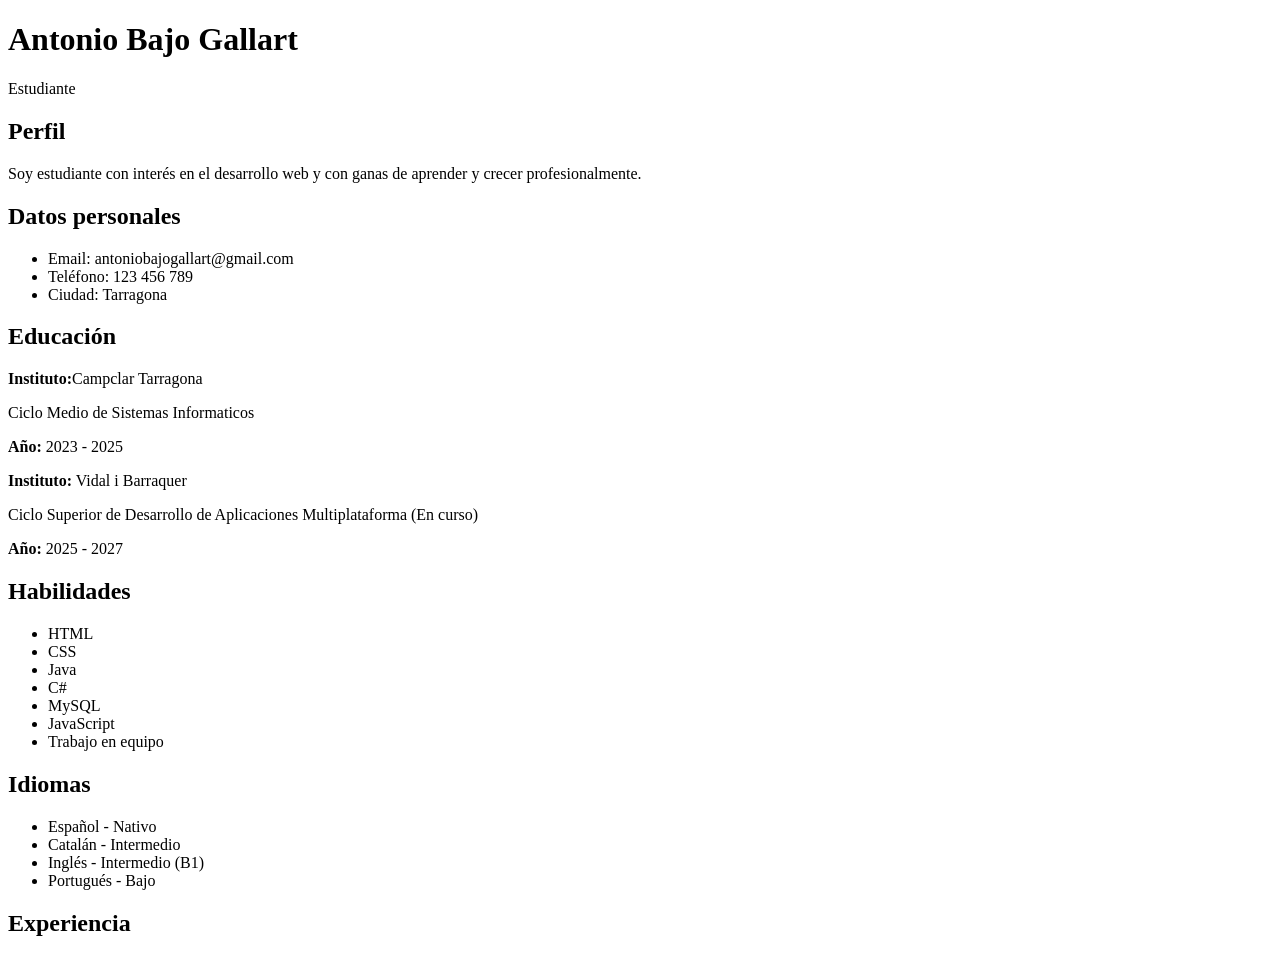
==== index.html @ a13ae1f6 "Add files via upload" ====
<!DOCTYPE html>
<html lang="en">
<head>
    <meta charset="UTF-8">
    <meta name="viewport" content="width=device-width, initial-scale=1.0">
    <link rel="stylesheet" href="index.html">
    <title>Curriculum Vitae</title>
</head>
<body>


    <div class="cv">
    <header>
        <h1>Antonio Bajo Gallart</h1>
        <p class="titulo">Estudiante</p>
    </header>

    <section>
        <h2>Perfil</h2>
        <p>
            Soy estudiante con interés en el desarrollo web y con ganas de aprender y crecer profesionalmente.
        </p>
    </section>

    <section>
        <h2>Datos personales</h2>
        <ul>
            <li>Email: antoniobajogallart@gmail.com</li>
            <li>Teléfono: 123 456 789</li>
            <li>Ciudad: Tarragona</li>
        </ul>
    </section>

    <section>
        <h2>Educación</h2>

        <p><strong>Instituto:</strong>Campclar Tarragona</p>
        <p>Ciclo Medio de Sistemas Informaticos</p>
        <p><strong>Año:</strong> 2023 - 2025</p>
        
        <p><strong>Instituto:</strong> Vidal i Barraquer</p>
        <p>Ciclo Superior de Desarrollo de Aplicaciones Multiplataforma (En curso)</p>
        <p><strong>Año:</strong> 2025 - 2027</p>
    </section>

    <section>
        <h2>Habilidades</h2>
        <ul class="skills">
            <li>HTML</li>
            <li>CSS</li>
            <li>Java</li>
            <li>C#</li>
            <li>MySQL</li>
            <li>JavaScript</li>
            <li>Trabajo en equipo</li>
        </ul>
    </section>

    <section>
        <h2>Idiomas</h2>
        <ul class="languages">
            <li>Español - Nativo</li>
            <li>Catalán - Intermedio</li>
            <li>Inglés - Intermedio (B1)</li>
            <li>Portugués - Bajo</li>
        </ul>
    </section>


    <section>
        <h2>Experiencia</h2>
        <p></p>
    </section>

</div>
    
</body>
</html>
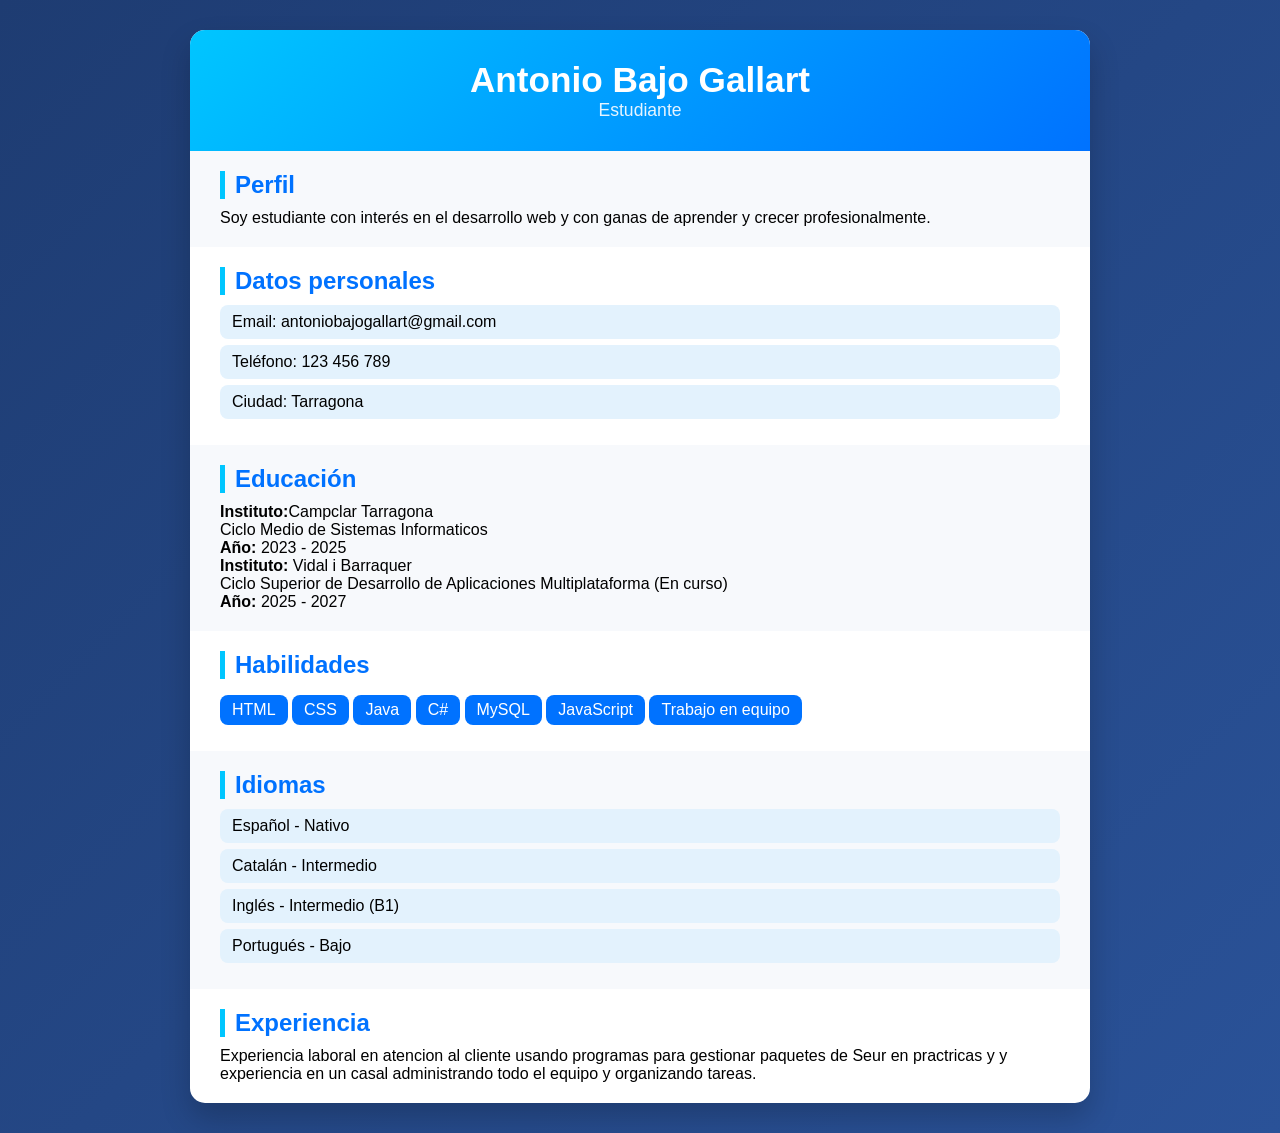
==== commit 16e4df2a: "Add files via upload Mejora de Curriculum" ====
--- a/index.html
+++ b/index.html
@@ -3,7 +3,7 @@
 <head>
     <meta charset="UTF-8">
     <meta name="viewport" content="width=device-width, initial-scale=1.0">
-    <link rel="stylesheet" href="index.html">
+    <link rel="stylesheet" href="BonitoCurriculum.css   ">
     <title>Curriculum Vitae</title>
 </head>
 <body>
@@ -69,7 +69,9 @@
 
     <section>
         <h2>Experiencia</h2>
-        <p></p>
+        <p>Experiencia laboral en atencion al cliente usando programas para gestionar paquetes de Seur en practricas y
+            y experiencia en un casal administrando todo el equipo y organizando tareas.
+        </p>
     </section>
 
 </div>
--- a/BonitoCurriculum.css
+++ b/BonitoCurriculum.css
@@ -0,0 +1,74 @@
+* {
+    margin: 0;
+    padding: 0;
+    box-sizing: border-box;
+}
+
+body {
+    font-family: "Segoe UI", Arial, sans-serif;
+    background: linear-gradient(135deg, #1e3c72, #2a5298);
+    min-height: 100vh;
+    padding: 30px;
+}
+
+.cv {
+    max-width: 900px;
+    margin: auto;
+    background-color: #ffffff;
+    border-radius: 15px;
+    box-shadow: 0 15px 30px rgba(0,0,0,0.2);
+    overflow: hidden;
+}
+
+/* HEADER */
+header {
+    background: linear-gradient(135deg, #00c6ff, #0072ff);
+    color: white;
+    text-align: center;
+    padding: 30px 20px;
+}
+
+header h1 {
+    font-size: 2.2em;
+}
+
+.titulo {
+    font-size: 1.1em;
+    opacity: 0.9;
+}
+
+/* SECTIONS */
+section {
+    padding: 20px 30px;
+}
+
+section:nth-child(even) {
+    background-color: #f7f9fc;
+}
+
+h2 {
+    color: #0072ff;
+    margin-bottom: 10px;
+    border-left: 5px solid #00c6ff;
+    padding-left: 10px;
+}
+
+/* LISTAS */
+ul {
+    list-style: none;
+}
+
+ul li {
+    background-color: #e3f2fd;
+    margin: 6px 0;
+    padding: 8px 12px;
+    border-radius: 8px;
+}
+
+/* SKILLS */
+.skills li {
+    display: inline-block;
+    background: #0072ff;
+    color: white;
+    padding: 6px 12px;
+}
